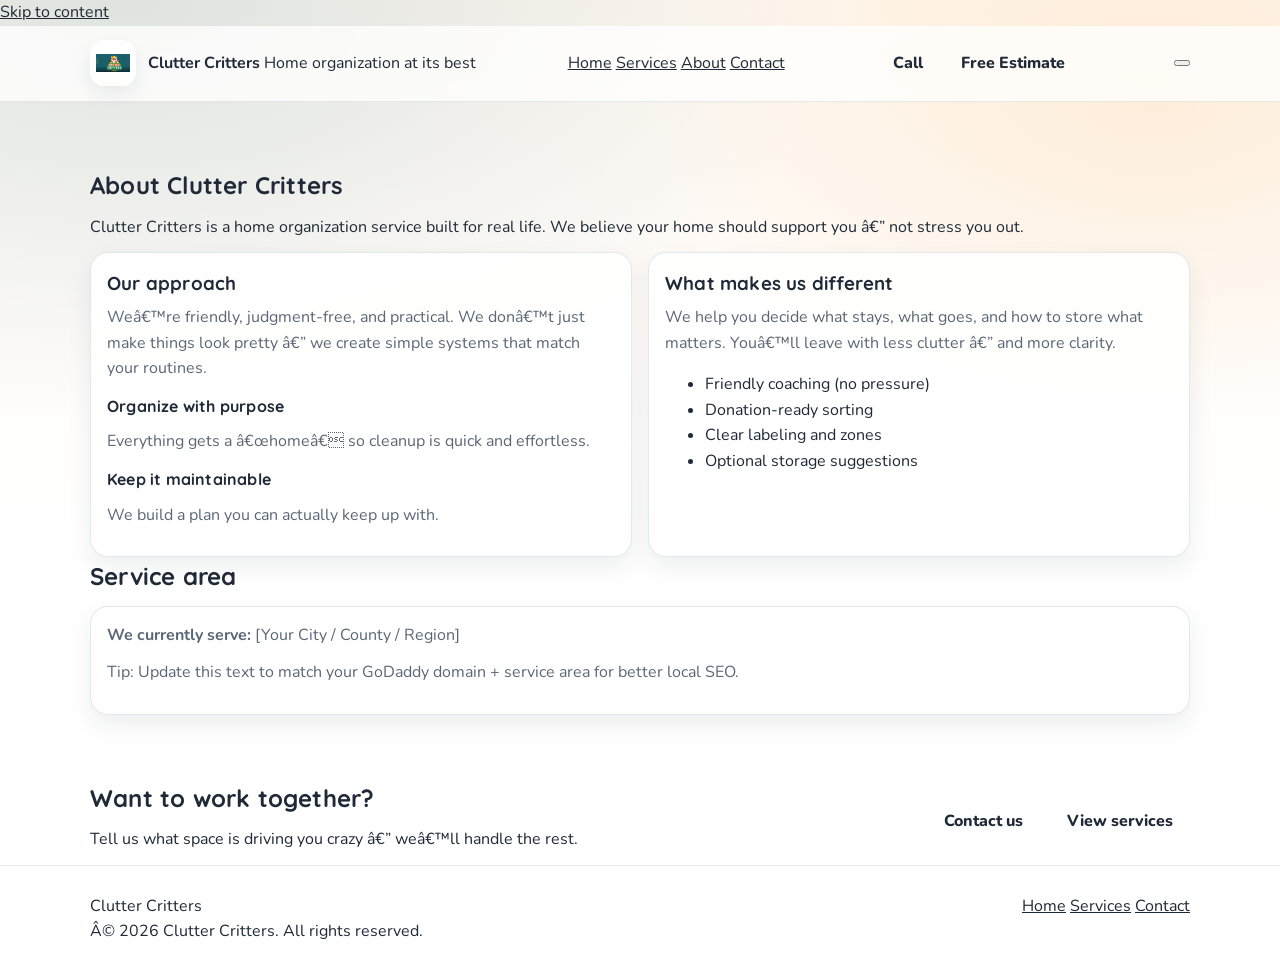
==== about.html @ 2c8fd444 "Initial commit of Clutter Critters website" ====
﻿<!doctype html>
<html lang="en">
<head>
  <meta charset="utf-8" />
  <meta name="viewport" content="width=device-width,initial-scale=1" />
  <title>About | Clutter Critters</title>
  <meta name="description" content="Meet Clutter Critters â€” friendly, practical home organization." />
  <link rel="icon" href="assets/logo.png" />
  <link rel="preconnect" href="https://fonts.googleapis.com">
<link rel="preconnect" href="https://fonts.gstatic.com" crossorigin>
<link href="https://fonts.googleapis.com/css2?family=Nunito:wght@400;600;800&family=Quicksand:wght@600;700&display=swap" rel="stylesheet">
<meta name="theme-color" content="#1b6b7a">
<link rel="stylesheet" href="styles.css" />
</head>
<body>
  <a class="skip-link" href="#main">Skip to content</a>

  <header class="site-header">
    <div class="container header-inner">
      <a class="brand" href="index.html">
        <img class="brand-logo" src="assets/logo.png" alt="Clutter Critters logo" />
        <div class="brand-title">
          <strong>Clutter Critters</strong>
          <span>Home organization at its best</span>
        </div>
      </a>

      <nav class="nav" data-nav aria-label="Primary">
        <a href="index.html">Home</a>
        <a href="services.html">Services</a>
        <a class="active" href="about.html">About</a>
        <a href="contact.html">Contact</a>
      </nav>

      <div class="header-cta">
        <a class="btn" href="tel:+1-555-555-5555">Call</a>
        <a class="btn primary" href="contact.html">Free Estimate</a>
      </div>

      <button class="burger" type="button" data-burger aria-label="Open menu" aria-expanded="false">
        <span></span><span></span><span></span>
      </button>
    </div>
  </header>

  <main id="main">
    <section class="section">
      <div class="container">
        <h2>About Clutter Critters</h2>
        <p class="lead">
          Clutter Critters is a home organization service built for real life.
          We believe your home should support you â€” not stress you out.
        </p>

        <div class="grid cols-2">
          <div class="card">
            <h3>Our approach</h3>
            <p>
              Weâ€™re friendly, judgment-free, and practical.
              We donâ€™t just make things look pretty â€” we create simple systems that match your routines.
            </p>
            <div class="hr"></div>
            <div class="step" style="padding:0; border:none">
              <div>
                <h4>Organize with purpose</h4>
                <p>Everything gets a â€œhomeâ€ so cleanup is quick and effortless.</p>
              </div>
            </div>
            <div class="step mtop-14" style="padding:0; border:none">
              <div>
                <h4>Keep it maintainable</h4>
                <p>We build a plan you can actually keep up with.</p>
              </div>
            </div>
          </div>

          <div class="card">
            <h3>What makes us different</h3>
            <p>
              We help you decide what stays, what goes, and how to store what matters.
              Youâ€™ll leave with less clutter â€” and more clarity.
            </p>
            <div class="hr"></div>
            <ul>
              <li>Friendly coaching (no pressure)</li>
              <li>Donation-ready sorting</li>
              <li>Clear labeling and zones</li>
              <li>Optional storage suggestions</li>
            </ul>
          </div>
        </div>

        <div class="hr"></div>

        <h2>Service area</h2>
        <div class="card">
          <p><strong>We currently serve:</strong> <span>[Your City / County / Region]</span></p>
          <p class="small">Tip: Update this text to match your GoDaddy domain + service area for better local SEO.</p>
        </div>
      </div>
    </section>

    <section class="cta">
      <div class="container cta-inner">
        <div>
          <h2>Want to work together?</h2>
          <p>Tell us what space is driving you crazy â€” weâ€™ll handle the rest.</p>
        </div>
        <div style="display:flex; gap:10px; flex-wrap:wrap">
          <a class="btn primary" href="contact.html">Contact us</a>
          <a class="btn" href="services.html">View services</a>
        </div>
      </div>
    </section>
  </main>

  <footer class="site-footer">
    <div class="container footer-inner">
      <div>
        <div class="kicker"><span class="dot"></span> Clutter Critters</div>
        <div class="small">Â© <span id="y"></span> Clutter Critters. All rights reserved.</div>
      </div>
      <div class="footer-links" aria-label="Footer links">
        <a href="index.html">Home</a>
        <a href="services.html">Services</a>
        <a href="contact.html">Contact</a>
      </div>
    </div>
  </footer>

  <script src="script.js"></script>
  <script>document.getElementById('y').textContent = new Date().getFullYear();</script>
</body>
</html>
---- styles.css ----
﻿:root{
  /* Brand-inspired palette (softened) */
  --teal-900:#0f4c57;
  --teal-700:#1b6b7a;
  --teal-200:#cfeef0;

  --cream:#fff7ef;
  --cream-2:#fff1e6;

  --peach:#ff8a6b;   /* primary CTA */
  --peach-2:#ff6f4a; /* hover */
  --gold:#f4b05e;    /* accent (matches your orange) */

  --ink:#1f2937;
  --muted:#5b6776;
  --line:rgba(15, 76, 87, .14);

  --radius:18px;
  --shadow:0 14px 36px rgba(31,41,55,.10);
  --shadow-soft:0 10px 24px rgba(31,41,55,.08);

  --container:1100px;
}

*{box-sizing:border-box}
html,body{margin:0;padding:0}
body{
  font-family:"Nunito", system-ui, -apple-system, Segoe UI, Roboto, Arial, sans-serif;
  color:var(--ink);
  background:
    radial-gradient(1200px 700px at 10% 0%, rgba(27,107,122,.14), transparent 60%),
    radial-gradient(900px 600px at 90% 10%, rgba(244,176,94,.16), transparent 55%),
    linear-gradient(180deg, var(--cream), #ffffff 55%);
  line-height:1.6;
}

h1,h2,h3,h4{
  font-family:"Quicksand", "Nunito", system-ui, sans-serif;
  letter-spacing:.2px;
  margin:0 0 10px;
}
p{margin:0 0 12px}
a{color:inherit}
img{max-width:100%;display:block}

.container{
  width:min(var(--container), calc(100% - 40px));
  margin:0 auto;
}

.skip{
  position:absolute; left:-999px; top:auto;
  width:1px; height:1px; overflow:hidden;
}
.skip:focus{
  left:12px; top:12px; width:auto; height:auto;
  padding:10px 12px; border-radius:12px;
  background:#fff; box-shadow:var(--shadow-soft);
  z-index:9999;
}

/* Header */
.site-header{
  position:sticky; top:0; z-index:50;
  background:rgba(255,255,255,.78);
  backdrop-filter:saturate(140%) blur(10px);
  border-bottom:1px solid rgba(15,76,87,.10);
}
.header-inner{
  display:flex; align-items:center; justify-content:space-between;
  padding:12px 0;
  gap:14px;
}
.brand{
  display:flex; align-items:center; gap:12px;
  text-decoration:none;
}
.brand-logo{
  width:46px; height:46px; object-fit:contain;
  border-radius:14px;
  background:rgba(255,255,255,.7);
  padding:6px;
  box-shadow:0 8px 18px rgba(31,41,55,.08);
}
.brand-text{display:flex; flex-direction:column}
.brand-name{font-weight:700}
.brand-tag{font-size:.92rem; color:var(--muted)}

.site-nav{display:flex; align-items:center; gap:10px;}
.nav-link{
  text-decoration:none;
  padding:10px 12px;
  border-radius:999px;
  color:var(--ink);
  transition:transform .12s ease, background .12s ease;
}
.nav-link:hover{background:rgba(27,107,122,.10)}
.nav-link.active{background:rgba(244,176,94,.18)}
.nav-cta{
  background:linear-gradient(180deg, rgba(255,138,107,.95), rgba(255,111,74,.95));
  color:#fff;
  box-shadow:0 10px 24px rgba(255,111,74,.22);
}
.nav-cta:hover{transform:translateY(-1px)}

.nav-toggle{
  display:none;
  width:44px; height:44px;
  border:1px solid rgba(15,76,87,.18);
  background:rgba(255,255,255,.8);
  border-radius:14px;
  box-shadow:0 8px 18px rgba(31,41,55,.06);
}
.nav-toggle span{
  display:block; height:2px; margin:6px 10px;
  background:rgba(31,41,55,.65);
  border-radius:999px;
}

/* Hero */
.hero{
  position:relative;
  min-height:520px;
  display:flex;
  align-items:center;
  overflow:hidden;
}
.hero::before{
  content:"";
  position:absolute; inset:0;
  background-image:var(--hero-image);
  background-size:cover;
  background-position:center;
  transform:scale(1.03);
  filter:saturate(1.05) contrast(1.02);
  z-index:0;
}
.hero-overlay{
  position:absolute; inset:0;
  background:
    radial-gradient(900px 600px at 20% 20%, rgba(255,247,239,.68), transparent 55%),
    radial-gradient(700px 500px at 80% 10%, rgba(255,241,230,.62), transparent 50%),
    linear-gradient(90deg, rgba(15,76,87,.35), rgba(15,76,87,.10));
  z-index:1;
}
.hero-inner{position:relative; z-index:2; padding:56px 0;}
.hero-card{
  width:min(560px, 100%);
  background:rgba(255,255,255,.86);
  border:1px solid rgba(15,76,87,.14);
  border-radius:24px;
  box-shadow:var(--shadow);
  padding:22px 22px 18px;
}
.hero-card h1{
  font-size: clamp(2rem, 3.8vw, 3.05rem);
  line-height:1.12;
}
.hero-card p{color:var(--muted); font-size:1.08rem}
.hero-actions{display:flex; gap:12px; flex-wrap:wrap; margin-top:14px}

.hero-badges{
  display:flex; gap:10px; flex-wrap:wrap;
  margin-top:14px;
}
.badge{
  padding:8px 12px;
  border-radius:999px;
  background:rgba(27,107,122,.10);
  border:1px solid rgba(27,107,122,.14);
  color:rgba(31,41,55,.85);
  font-size:.92rem;
}

/* Buttons */
.btn{
  display:inline-flex; align-items:center; justify-content:center;
  padding:12px 16px;
  border-radius:999px;
  text-decoration:none;
  border:1px solid transparent;
  transition:transform .12s ease, box-shadow .12s ease, background .12s ease;
  font-weight:800;
}
.btn-primary{
  color:#fff;
  background:linear-gradient(180deg, var(--peach), var(--peach-2));
  box-shadow:0 12px 26px rgba(255,111,74,.22);
}
.btn-primary:hover{transform:translateY(-1px)}
.btn-ghost{
  background:rgba(255,255,255,.85);
  border-color:rgba(15,76,87,.18);
  color:var(--teal-900);
  box-shadow:0 10px 18px rgba(31,41,55,.06);
}
.btn-ghost:hover{transform:translateY(-1px)}
.btn.full{width:100%}

/* Sections */
.section{padding:64px 0}
.section.alt{
  background:
    radial-gradient(900px 520px at 20% 20%, rgba(207,238,240,.55), transparent 55%),
    radial-gradient(700px 460px at 85% 15%, rgba(244,176,94,.16), transparent 55%),
    linear-gradient(180deg, rgba(255,255,255,.65), rgba(255,247,239,.55));
  border-top:1px solid rgba(15,76,87,.08);
  border-bottom:1px solid rgba(15,76,87,.08);
}
.section-head{margin-bottom:20px}
.section-head p{color:var(--muted)}

.grid{
  display:grid; gap:16px;
  grid-template-columns:repeat(auto-fit, minmax(230px, 1fr));
}

.card{
  background:rgba(255,255,255,.88);
  border:1px solid rgba(15,76,87,.12);
  border-radius:var(--radius);
  padding:16px;
  box-shadow:var(--shadow-soft);
}
.card h3{margin-bottom:6px}
.card p{color:var(--muted)}
.card.featured{
  border-color:rgba(255,111,74,.28);
  box-shadow:0 16px 40px rgba(255,111,74,.12);
  position:relative;
}
.pill{
  position:absolute; top:14px; right:14px;
  font-size:.8rem;
  background:rgba(244,176,94,.22);
  border:1px solid rgba(244,176,94,.35);
  padding:6px 10px;
  border-radius:999px;
}

.split{
  display:grid; gap:18px;
  grid-template-columns: 1.3fr .9fr;
  align-items:start;
}
.panel{
  background:rgba(255,255,255,.85);
  border:1px solid rgba(15,76,87,.12);
  border-radius:22px;
  padding:18px;
  box-shadow:var(--shadow-soft);
}
.muted{color:var(--muted)}

.steps{padding-left:18px}
.checklist, .bullets{margin:10px 0 0; padding-left:0; list-style:none;}
.checklist li, .bullets li{
  margin:10px 0;
  padding-left:28px;
  position:relative;
  color:var(--muted);
}
.checklist li::before{
  content:"✓";
  position:absolute; left:0; top:0;
  width:20px; height:20px;
  display:inline-flex; align-items:center; justify-content:center;
  border-radius:999px;
  background:rgba(27,107,122,.12);
  color:var(--teal-900);
  font-weight:900;
}
.bullets li::before{
  content:"•";
  position:absolute; left:10px; top:-1px;
  color:rgba(255,111,74,.85);
  font-size:1.4rem;
}

/* Quotes */
.quote{
  margin:0;
  padding:16px;
  border-radius:22px;
  background:rgba(255,255,255,.90);
  border:1px solid rgba(15,76,87,.12);
  box-shadow:var(--shadow-soft);
}
.quote blockquote{margin:0; font-size:1.02rem}
.quote figcaption{margin-top:10px; color:var(--muted)}

/* Page hero */
.page-hero{padding:56px 0 24px;}
.page-hero .lead{color:var(--muted); font-size:1.08rem; max-width:70ch}

/* FAQ */
.faq details{
  background:rgba(255,255,255,.88);
  border:1px solid rgba(15,76,87,.12);
  border-radius:18px;
  padding:14px;
  box-shadow:var(--shadow-soft);
  margin:12px 0;
}
.faq summary{
  cursor:pointer;
  font-weight:800;
  font-family:"Quicksand","Nunito",system-ui,sans-serif;
}

/* CTA */
.section.cta{
  background:
    radial-gradient(800px 500px at 15% 10%, rgba(255,138,107,.22), transparent 55%),
    radial-gradient(800px 500px at 85% 15%, rgba(27,107,122,.18), transparent 55%),
    linear-gradient(180deg, rgba(255,255,255,.65), rgba(255,247,239,.7));
  border-top:1px solid rgba(15,76,87,.08);
}
.cta-inner{
  display:flex; justify-content:space-between; align-items:center;
  gap:16px; flex-wrap:wrap;
}
.cta-actions{display:flex; gap:12px; flex-wrap:wrap}

/* Contact mini cards */
.contact-cards{
  display:grid;
  grid-template-columns:repeat(auto-fit, minmax(180px, 1fr));
  gap:12px; margin-top:10px;
}
.mini-card{
  background:rgba(255,255,255,.88);
  border:1px solid rgba(15,76,87,.12);
  border-radius:18px;
  padding:14px;
  box-shadow:var(--shadow-soft);
}
.notice{
  margin-top:16px;
  padding:14px;
  border-radius:18px;
  background:rgba(244,176,94,.16);
  border:1px solid rgba(244,176,94,.28);
}

/* Footer */
.site-footer{
  padding:28px 0 18px;
  border-top:1px solid rgba(15,76,87,.12);
  background:rgba(255,255,255,.7);
}
.footer-inner{
  display:flex; gap:18px; justify-content:space-between;
  flex-wrap:wrap; align-items:flex-start;
}
.footer-brand img{width:54px}
.footer-cols{display:flex; gap:34px; flex-wrap:wrap}
.footer-cols h4{margin:0 0 8px}
.footer-cols a, .footer-cols span{
  display:block; margin:6px 0;
  text-decoration:none; color:var(--muted)
}
.footer-bottom{
  margin-top:16px;
  padding-top:12px;
  border-top:1px solid rgba(15,76,87,.10);
  color:var(--muted);
  font-size:.95rem;
}

/* Mobile nav */
@media (max-width: 860px){
  .nav-toggle{display:inline-block}
  .site-nav{
    position:absolute;
    right:20px; top:66px;
    display:none;
    flex-direction:column;
    align-items:stretch;
    min-width:220px;
    padding:10px;
    border-radius:20px;
    background:rgba(255,255,255,.92);
    border:1px solid rgba(15,76,87,.14);
    box-shadow:var(--shadow);
  }
  .site-nav.open{display:flex}
  .nav-link{padding:12px 14px}
  .split{grid-template-columns:1fr}
  .hero{min-height:520px}
}
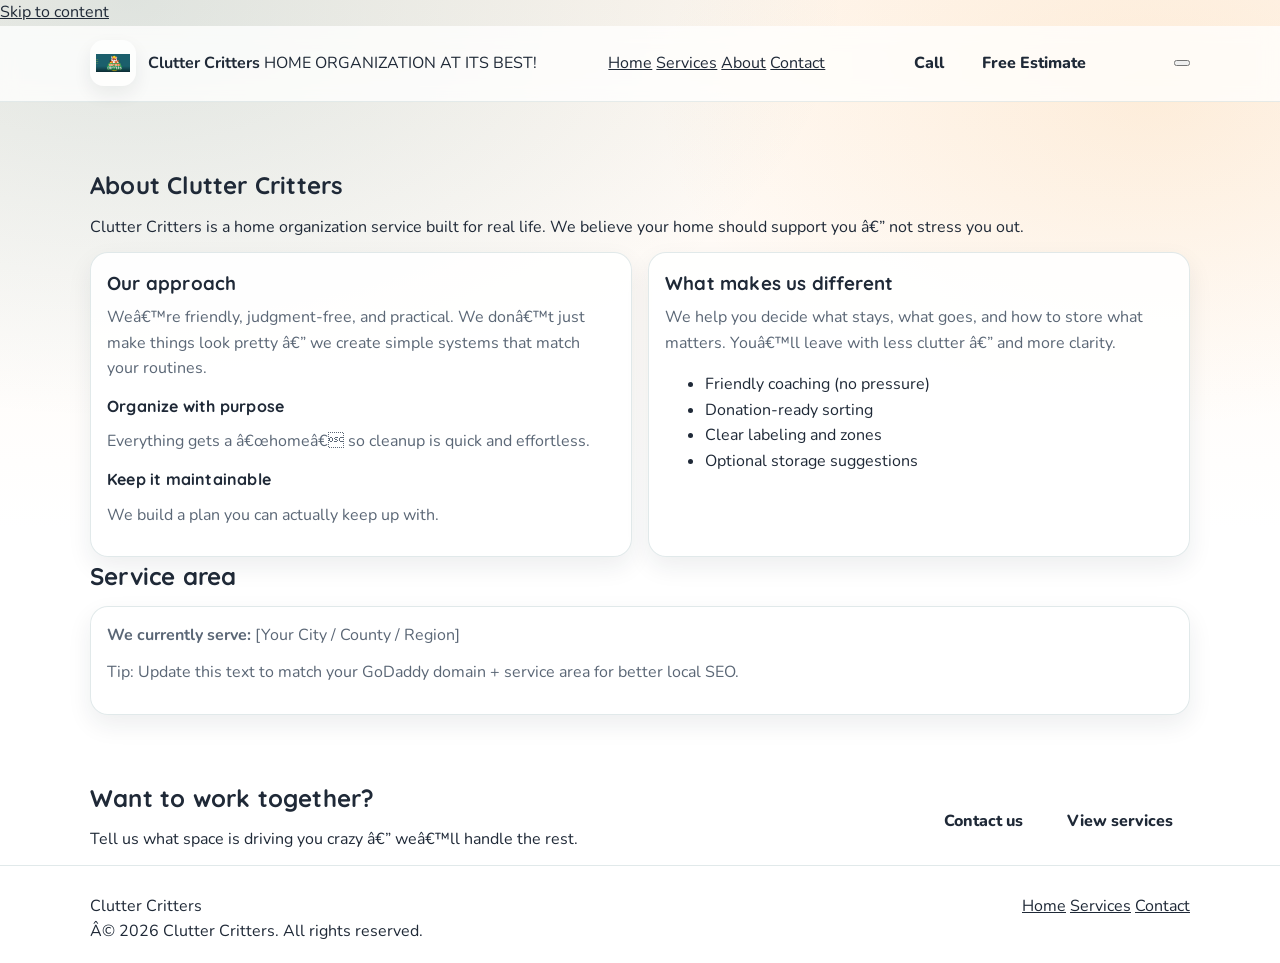
==== commit 5d8b873e: "Update tagline to HOME ORGANIZATION AT ITS BEST!" ====
--- a/about.html
+++ b/about.html
@@ -1,4 +1,4 @@
-﻿<!doctype html>
+<!doctype html>
 <html lang="en">
 <head>
   <meta charset="utf-8" />
@@ -21,7 +21,7 @@
         <img class="brand-logo" src="assets/logo.png" alt="Clutter Critters logo" />
         <div class="brand-title">
           <strong>Clutter Critters</strong>
-          <span>Home organization at its best</span>
+          <span>HOME ORGANIZATION AT ITS BEST!</span>
         </div>
       </a>
 
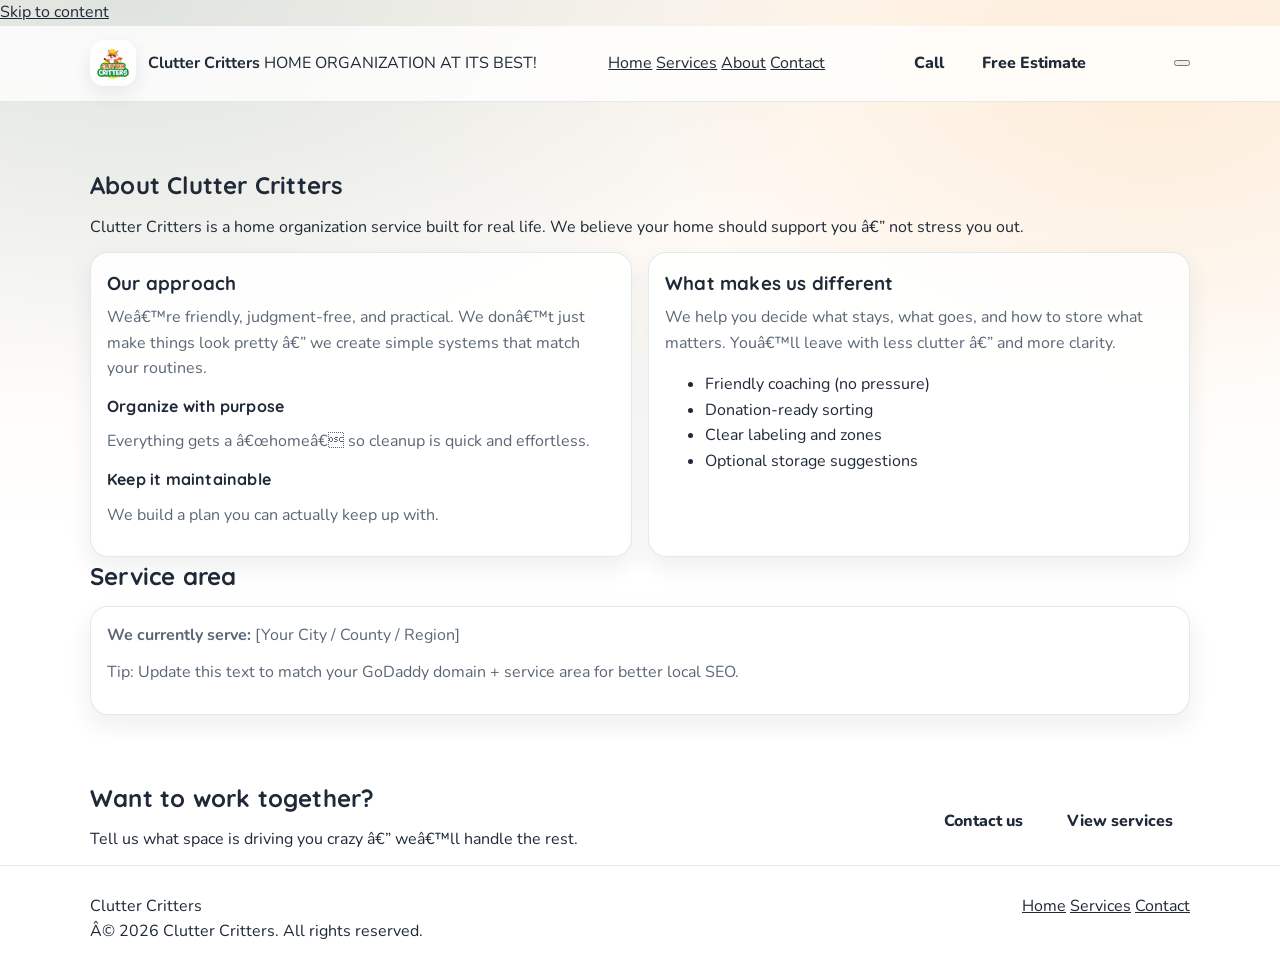
==== commit 4274aa1c: "Fix mobile hamburger menu functionality across all pages" ====
--- a/about.html
+++ b/about.html
@@ -25,7 +25,7 @@
         </div>
       </a>
 
-      <nav class="nav" data-nav aria-label="Primary">
+      <nav class="site-nav" data-nav aria-label="Primary">
         <a href="index.html">Home</a>
         <a href="services.html">Services</a>
         <a class="active" href="about.html">About</a>
@@ -37,7 +37,7 @@
         <a class="btn primary" href="contact.html">Free Estimate</a>
       </div>
 
-      <button class="burger" type="button" data-burger aria-label="Open menu" aria-expanded="false">
+      <button class="nav-toggle" type="button" data-burger aria-label="Open menu" aria-expanded="false">
         <span></span><span></span><span></span>
       </button>
     </div>
--- a/styles.css
+++ b/styles.css
@@ -1,4 +1,4 @@
-﻿:root{
+:root{
   /* Brand-inspired palette (softened) */
   --teal-900:#0f4c57;
   --teal-700:#1b6b7a;
@@ -7,9 +7,9 @@
   --cream:#fff7ef;
   --cream-2:#fff1e6;
 
-  --peach:#ff8a6b;   /* primary CTA */
-  --peach-2:#ff6f4a; /* hover */
-  --gold:#f4b05e;    /* accent (matches your orange) */
+  --peach:#FF7E33;   /* primary CTA */
+  --peach-2:#E66B2A; /* hover */
+  --gold:#FFB366;    /* accent (matches your logo orange light) */
 
   --ink:#1f2937;
   --muted:#5b6776;
@@ -86,7 +86,7 @@
 .brand-name{font-weight:700}
 .brand-tag{font-size:.92rem; color:var(--muted)}
 
-.site-nav{display:flex; align-items:center; gap:10px;}
+.nav{display:flex; align-items:center; gap:10px;}
 .nav-link{
   text-decoration:none;
   padding:10px 12px;
@@ -103,7 +103,7 @@
 }
 .nav-cta:hover{transform:translateY(-1px)}
 
-.nav-toggle{
+.burger{
   display:none;
   width:44px; height:44px;
   border:1px solid rgba(15,76,87,.18);
@@ -111,7 +111,7 @@
   border-radius:14px;
   box-shadow:0 8px 18px rgba(31,41,55,.06);
 }
-.nav-toggle span{
+.burger span{
   display:block; height:2px; margin:6px 10px;
   background:rgba(31,41,55,.65);
   border-radius:999px;
@@ -370,8 +370,8 @@
 
 /* Mobile nav */
 @media (max-width: 860px){
-  .nav-toggle{display:inline-block}
-  .site-nav{
+  .burger{display:inline-block}
+  .nav{
     position:absolute;
     right:20px; top:66px;
     display:none;
@@ -384,7 +384,7 @@
     border:1px solid rgba(15,76,87,.14);
     box-shadow:var(--shadow);
   }
-  .site-nav.open{display:flex}
+  .nav.open{display:flex}
   .nav-link{padding:12px 14px}
   .split{grid-template-columns:1fr}
   .hero{min-height:520px}
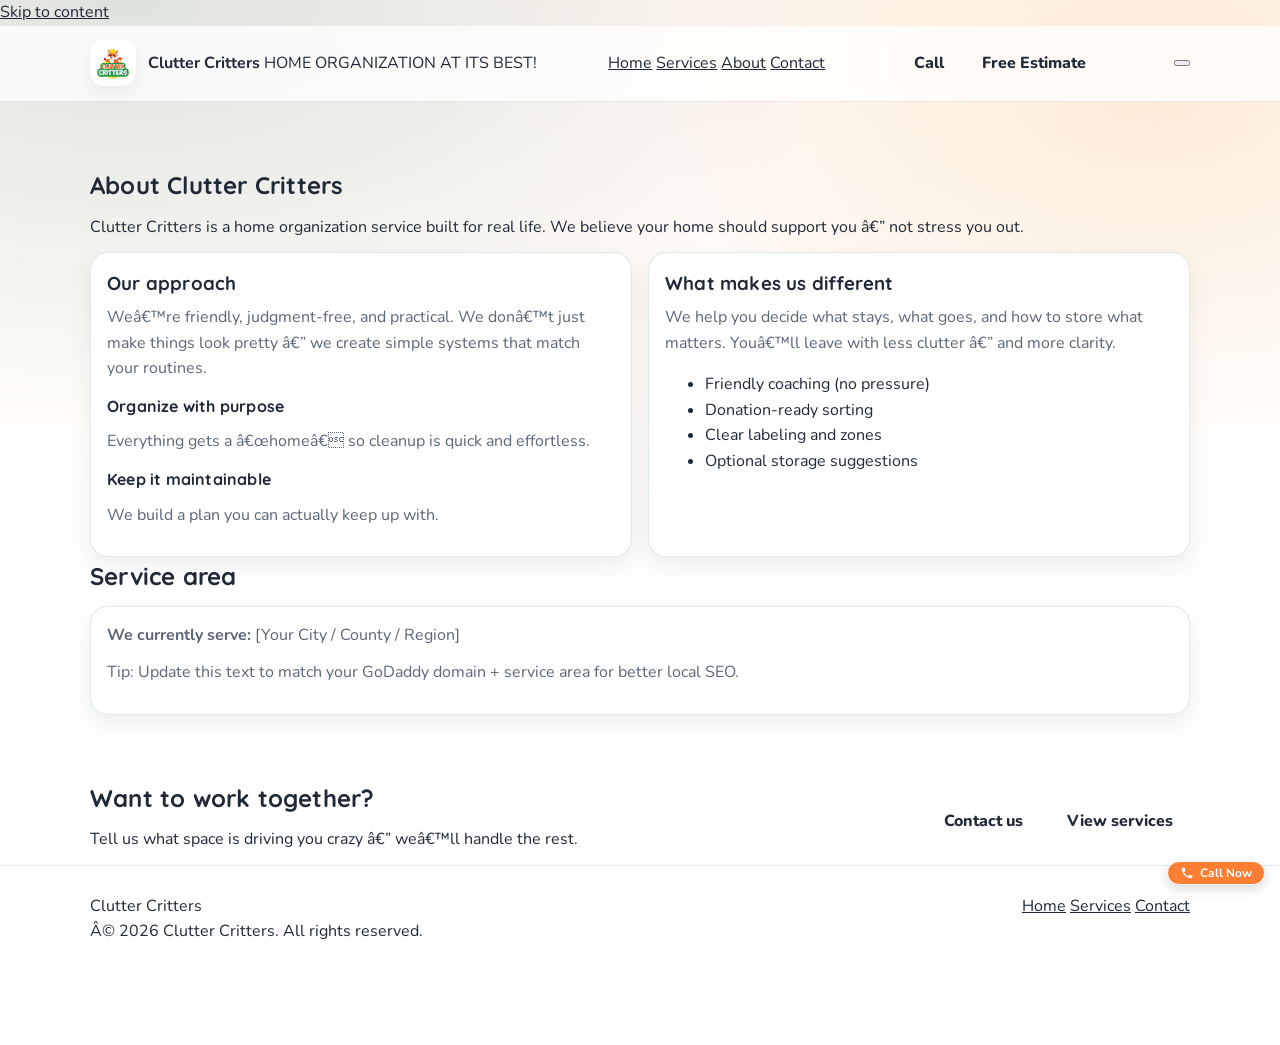
==== commit e2282712: "Refine UI: Unify floating contact button across all pages, update service offerings, and optimize mo" ====
--- a/about.html
+++ b/about.html
@@ -130,6 +130,16 @@
 
   <script src="script.js"></script>
   <script>document.getElementById('y').textContent = new Date().getFullYear();</script>
+
+  <!-- Floating Contact Button -->
+  <div class="floating-contact">
+      <a href="tel:805-390-1457">
+          <svg viewBox="0 0 24 24" xmlns="http://www.w3.org/2000/svg">
+              <path d="M20 15.5c-1.25 0-2.45-.2-3.57-.57a1.02 1.02 0 00-1.02.24l-2.2 2.2a15.045 15.045 0 01-6.59-6.59l2.2-2.21a.96.96 0 00.25-1.02A11.36 11.36 0 018.5 4c0-.55-.45-1-1-1H4c-.55 0-1 .45-1 1 0 9.39 7.61 17 17 17 .55 0 1-.45 1-1v-3.5c0-.55-.45-1-1-1z"/>
+          </svg>
+          Call Now
+      </a>
+  </div>
 </body>
 </html>
 
--- a/styles.css
+++ b/styles.css
@@ -345,9 +345,16 @@
 
 /* Footer */
 .site-footer{
-  padding:28px 0 18px;
+  padding:28px 0 100px;
   border-top:1px solid rgba(15,76,87,.12);
   background:rgba(255,255,255,.7);
+}
+
+.mini-card a {
+  word-wrap: normal;
+  overflow-wrap: normal;
+  font-size: 0.85rem;
+  white-space: nowrap;
 }
 .footer-inner{
   display:flex; gap:18px; justify-content:space-between;
@@ -389,3 +396,87 @@
   .split{grid-template-columns:1fr}
   .hero{min-height:520px}
 }
+
+.back-to-top {
+  position: fixed;
+  bottom: 30px;
+  left: 30px;
+  transform: none;
+  background: rgba(15, 76, 87, 0.9);
+  color: #fff;
+  padding: 6px 18px;
+  border-radius: 100px;
+  text-decoration: none;
+  font-weight: 600;
+  font-size: 0.8rem;
+  z-index: 1001;
+  box-shadow: 0 10px 24px rgba(31,41,55,.15);
+  transition: all 0.3s ease;
+  backdrop-filter: blur(8px);
+  border: 1px solid rgba(255,255,255,0.15);
+  display: none;
+}
+
+.back-to-top:hover {
+  background: var(--peach);
+  bottom: 35px;
+  box-shadow: 0 14px 30px rgba(31,41,55,.2);
+  color: #fff;
+}
+
+.back-to-top.visible {
+  display: block;
+}
+
+@media (max-width: 600px) {
+  .back-to-top {
+    bottom: 30px;
+    left: 15px;
+  }
+}
+@keyframes pulse {
+  0%, 100% { transform: scale(1); }
+  50% { transform: scale(1.05); }
+}
+
+.floating-contact {
+  position: fixed;
+  bottom: 15px;
+  right: 15px;
+  z-index: 2000;
+  animation: pulse 2s infinite;
+}
+
+.floating-contact a {
+  display: flex !important;
+  flex-direction: row !important;
+  align-items: center !important;
+  gap: 6px !important;
+  background: #FF7E33 !important; /* orange-bright */
+  color: white !important;
+  padding: 4px 12px !important;
+  border-radius: 100px !important;
+  text-decoration: none !important;
+  font-weight: 700 !important;
+  font-size: 0.75rem !important;
+  box-shadow: 0 4px 12px rgba(0,0,0,0.15) !important;
+  border: 1.5px solid white !important;
+  transition: all 0.3s ease;
+  white-space: nowrap !important;
+  width: auto !important;
+  height: auto !important;
+  line-height: 1 !important;
+}
+
+.floating-contact a:hover {
+  transform: scale(1.05) !important;
+  box-shadow: 0 6px 15px rgba(0,0,0,0.2) !important;
+}
+
+.floating-contact svg {
+  width: 14px !important;
+  height: 14px !important;
+  fill: white !important;
+  display: inline-block !important;
+  margin: 0 !important;
+}
